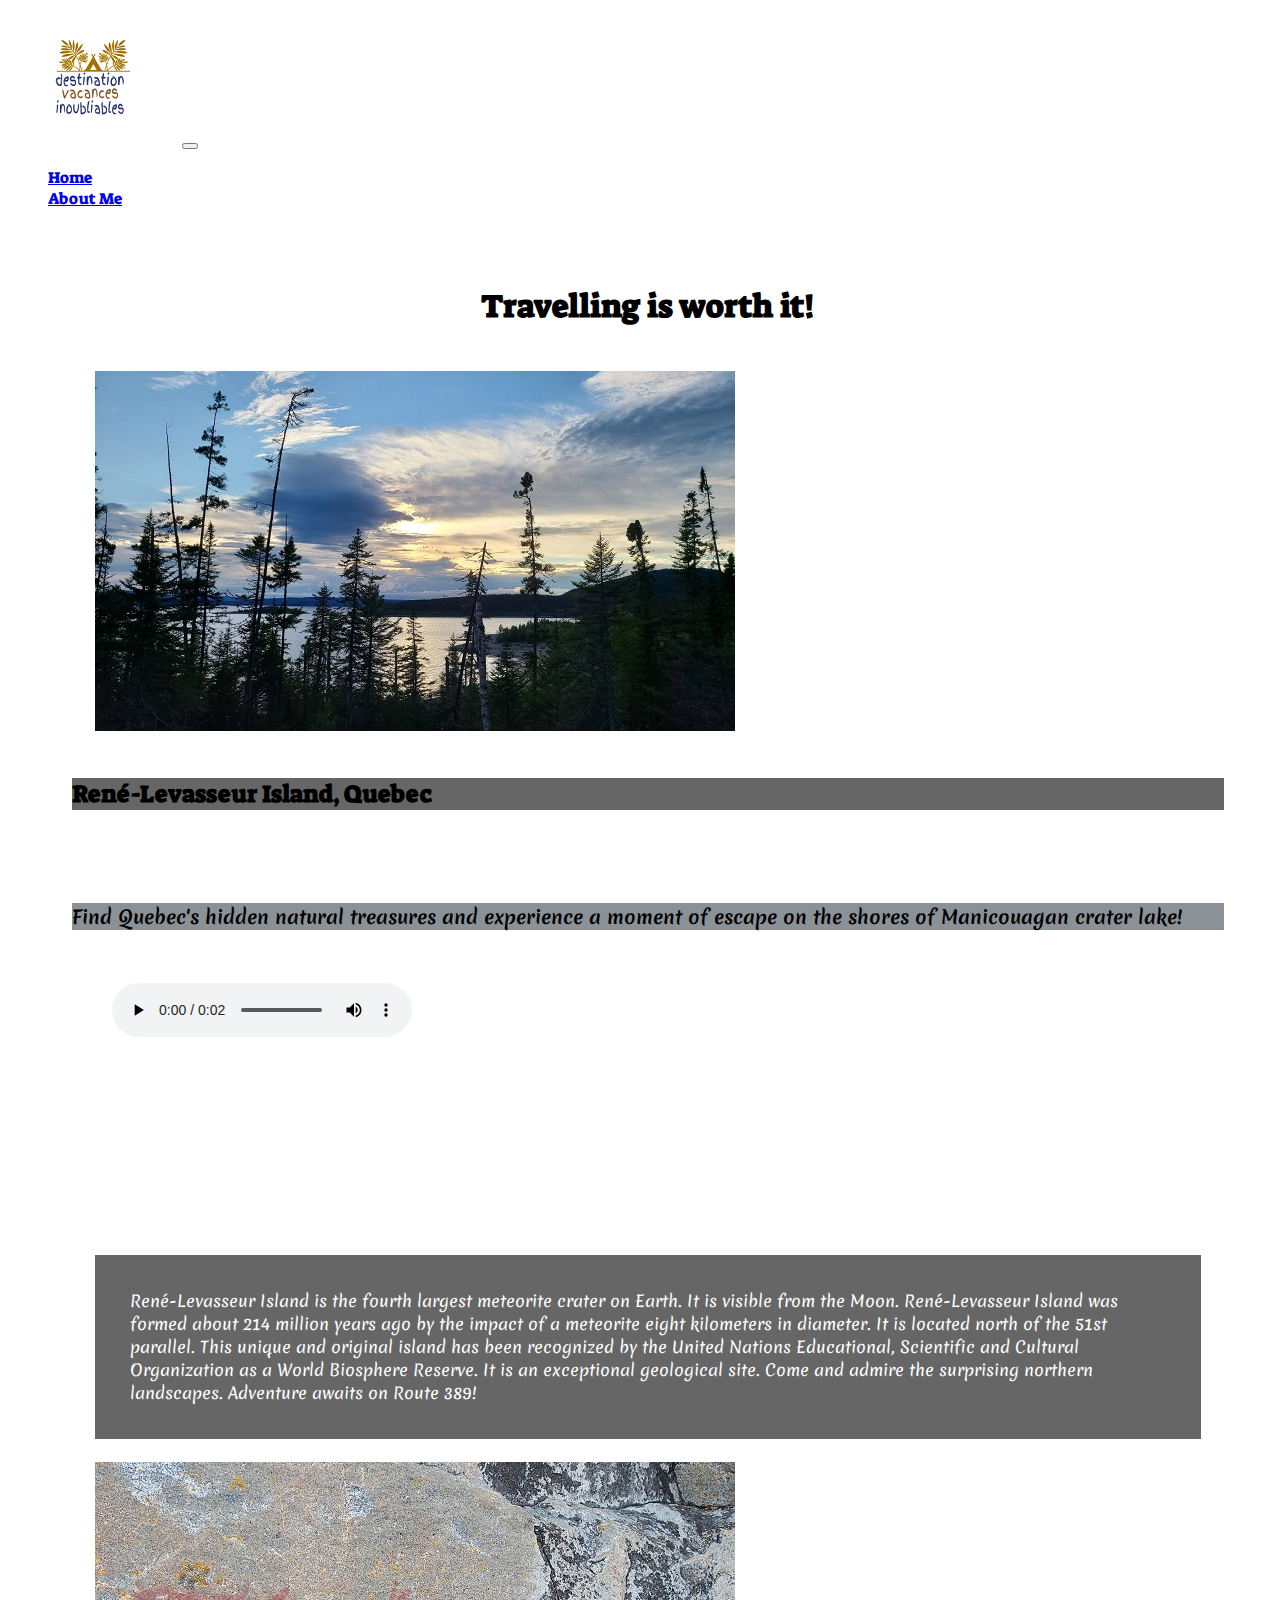
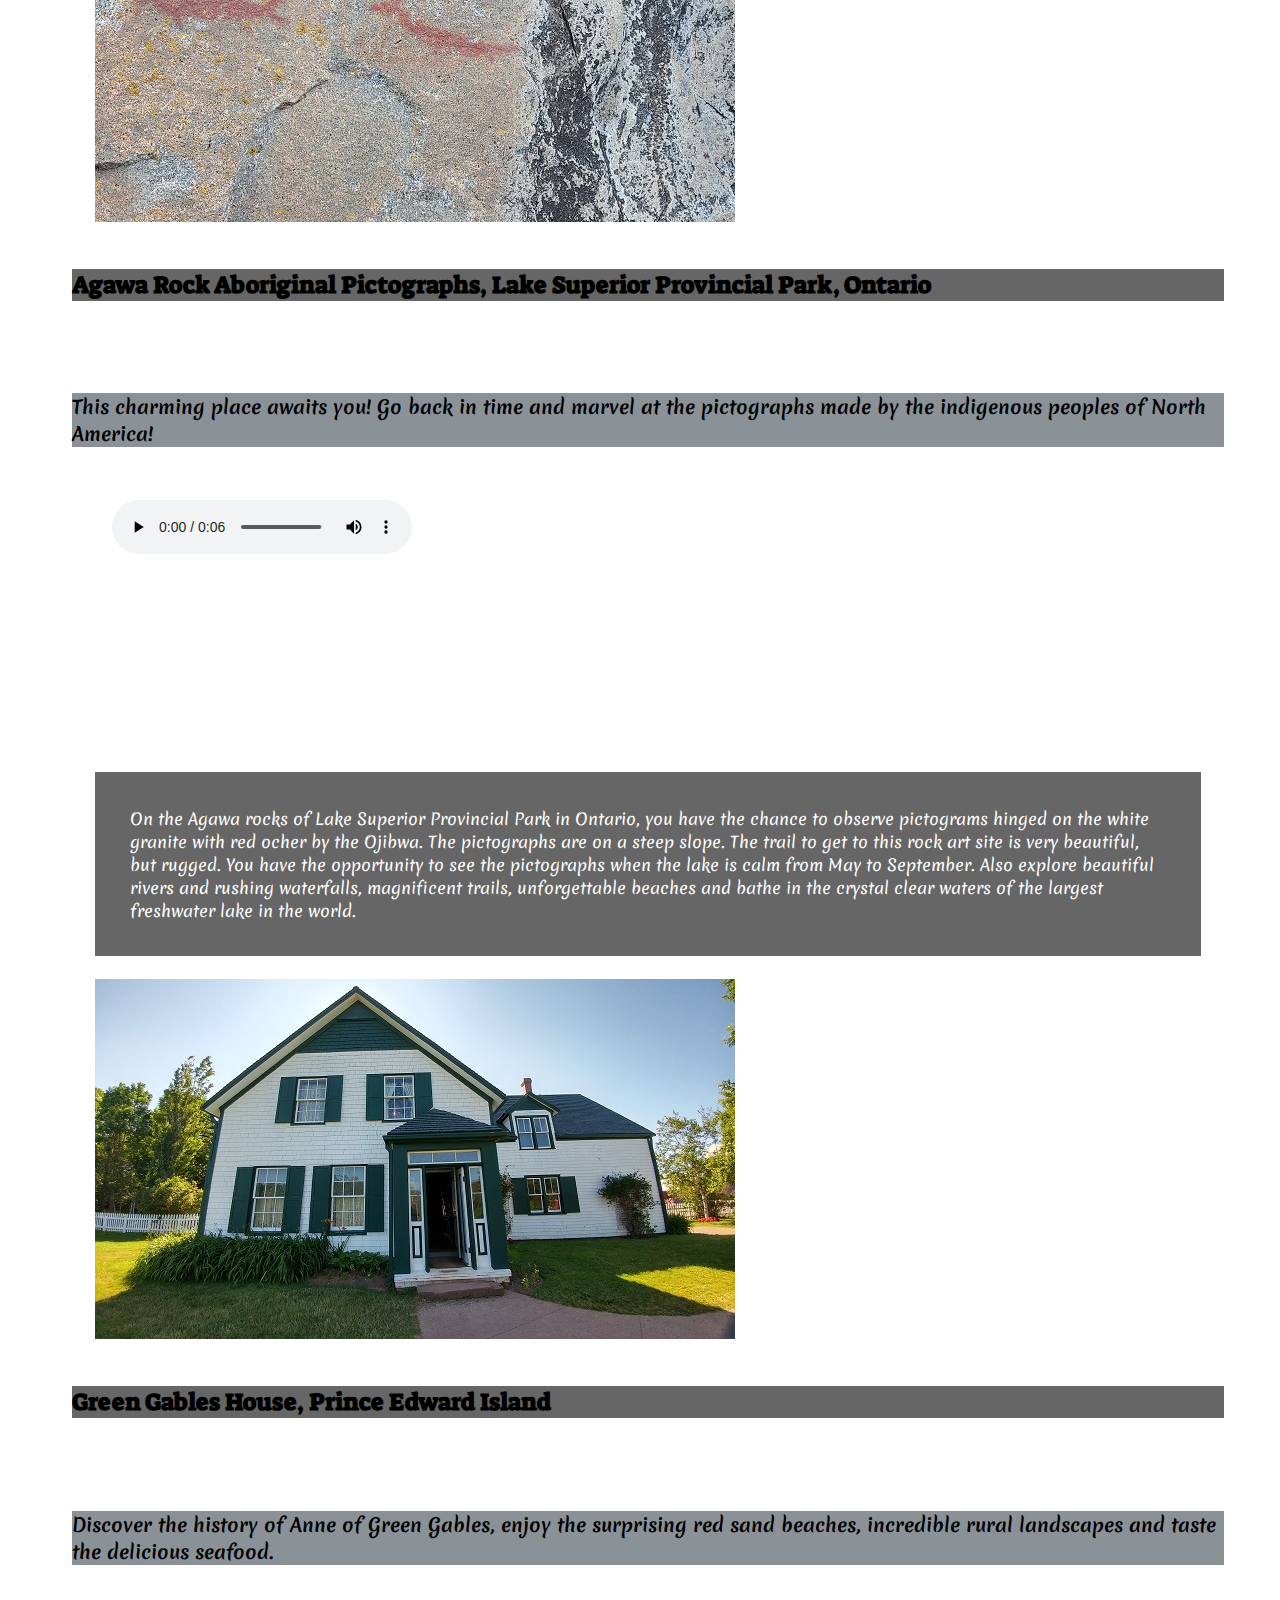
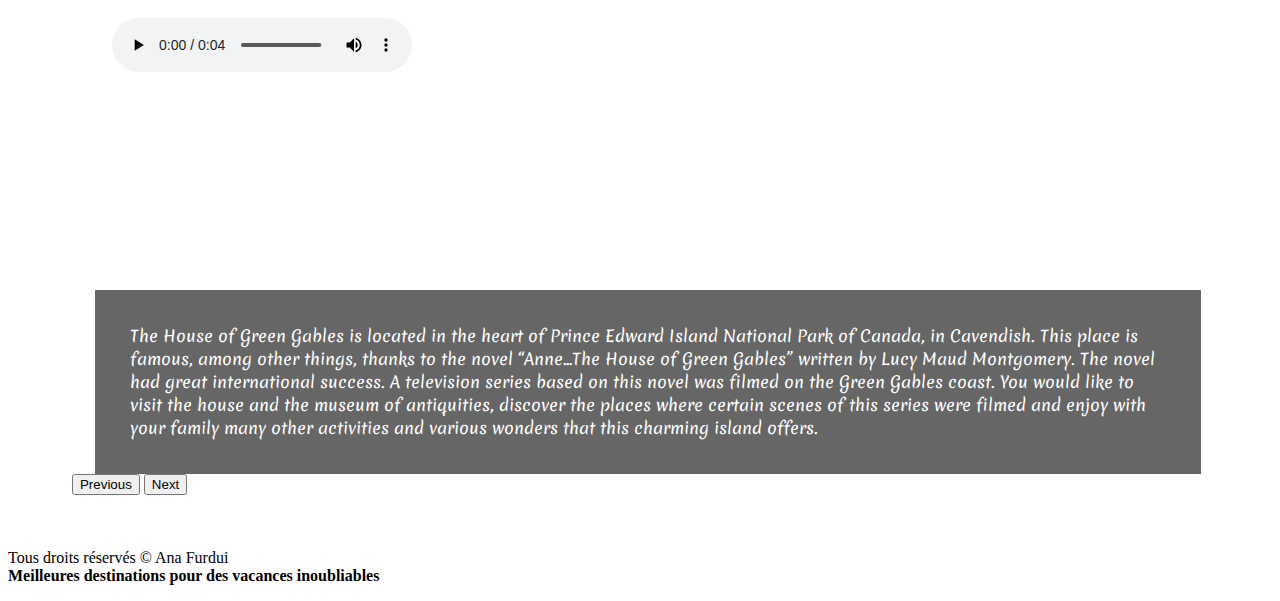
==== en/index.html @ caa62c54 "first commit" ====
<!DOCTYPE html>
<html lang="en">
<head>
    <meta charset="UTF-8">
    <meta http-equiv="X-UA-Compatible" content="IE=edge">
    <meta name="viewport" content="width=device-width, initial-scale=1.0">
    <title>Home</title>
    <link rel="icon" type="image/x-icon" href="../images/logo.png">
    <link rel="stylesheet" href="../css/styles.css">
    <link href="https://cdn.jsdelivr.net/npm/bootstrap@5.0.2/dist/css/bootstrap.min.css" rel="stylesheet" integrity="sha384-EVSTQN3/azprG1Anm3QDgpJLIm9Nao0Yz1ztcQTwFspd3yD65VohhpuuCOmLASjC" crossorigin="anonymous">
    <link rel="preconnect" href="https://fonts.googleapis.com">
    <link rel="preconnect" href="https://fonts.gstatic.com" crossorigin>
    <link href="https://fonts.googleapis.com/css2?family=Indie+Flower&family=Kalam:wght@300;400&family=Merienda&family=Satisfy&display=swap" rel="stylesheet">
    <link href="https://fonts.googleapis.com/css2?family=Suez+One&display=swap" rel="stylesheet">
</head>
<body>

    <nav class="navbar navbar-expand-lg navbar-light bg-light">
        <div class="container-fluid">
          <a class="navbar-brand" href="../index.html"><img src="../images/logo.png" alt="logo" /></a>
          <button class="navbar-toggler" type="button" data-bs-toggle="collapse" data-bs-target="#navbarSupportedContent" aria-controls="navbarSupportedContent" aria-expanded="false" aria-label="Toggle navigation">
            <span class="navbar-toggler-icon"></span>
          </button>
          <div class="collapse navbar-collapse" id="navbarSupportedContent">
            <ul class="navbar-nav me-auto mb-2 mb-lg-0">
              <li class="nav-item">
                <a class="nav-link active" aria-current="page" href="#">Home</a>
              </li>
              <li class="nav-item">
                <a class="nav-link active" aria-current="page" href="presentation.html">About Me</a>
              </li>
            </ul>

          </div>
        </div>
      </nav>


    <main id="meta-contenu">
        <div id="contenu">
        <section>
            <h1>Travelling is worth it!</h1>

            <div id="carouselExampleCaptions" class="carousel slide" data-bs-ride="carousel">
                <div class="carousel-inner">
                  <div class="carousel-item active">
                    <img src="../images/ile-levasseur.jpg" class="d-block w-100" alt="">
                    <div class="carousel-caption d-none d-md-block">
                        <h2 class="p-3"><span lang="fr">René-Levasseur</span> Island, Quebec</h2><br><br><br>
                        <h3 class="h4">Find Quebec's hidden natural treasures and experience a moment of escape on the shores of Manicouagan crater lake!</h3><br>                       
                      <figure>
                        <figcaption></figcaption>
                        <audio controls src="../audio/levasseur-island-en.mp3"></audio>
                    </figure><br><br><br><br><br><br><br><br><br><br><br>
                    </div>
                    <div class="row">
                        <div class="col-md-12">
                            <p class="ombre">René-Levasseur Island is the fourth largest meteorite crater on Earth. It is visible from the Moon. René-Levasseur Island was formed about 214 million years ago by the impact of a meteorite eight kilometers in diameter. It is located north of the 51st parallel. This unique and original island has been recognized by the United Nations Educational, Scientific and Cultural Organization as a World Biosphere Reserve. It is an exceptional geological site. Come and admire the surprising northern landscapes. Adventure awaits on Route 389!</p>
                        </div>
                    </div>
                  </div>
                  <div class="carousel-item">
                    <img src="../images/pictogrammes.jpg" class="d-block w-100" alt="">
                    <div class="carousel-caption d-none d-md-block">
                        <h2 class="p-3">Agawa Rock Aboriginal Pictographs, Lake Superior Provincial Park, Ontario</h2><br><br><br>
                        <h3 class="h4">This charming place awaits you! Go back in time and marvel at the pictographs made by the indigenous peoples of North America!</h3><br>
                        <figure>
                            <figcaption></figcaption>
                            <audio controls src="../audio/pictograms-en.mp3"></audio>
                        </figure><br><br><br><br><br><br><br><br><br><br><br>
                        </div>
                        <div class="row">
                            <div class="col-md-12">
                                <p class="ombre">On the Agawa rocks of Lake Superior Provincial Park in Ontario, you have the chance to observe pictograms hinged on the white granite with red ocher by the Ojibwa. The pictographs are on a steep slope. The trail to get to this rock art site is very beautiful, but rugged. You have the opportunity to see the pictographs when the lake is calm from May to September. Also explore beautiful rivers and rushing waterfalls, magnificent trails, unforgettable beaches and bathe in the crystal clear waters of the largest freshwater lake in the world.</p>                     
                        </div>
                    </div>
                  </div>
                  <div class="carousel-item">
                    <img src="../images/green-gables.jpg" class="d-block w-100" alt="">
                    <div class="carousel-caption d-none d-md-block">
                      <h2 class="p-3">Green Gables House, Prince Edward Island</h2><br><br><br>
                      <h3 class="h4">Discover the history of Anne of Green Gables, enjoy the surprising red sand beaches, incredible rural landscapes and taste the delicious seafood.</h3><br>
                      <figure>
                        <figcaption></figcaption>
                        <audio controls src="../audio/green-gables-en.mp3"></audio>
                    </figure><br><br><br><br><br><br><br><br><br><br><br>
                    </div>
                    <div class="row">
                        <div class="col-md-12">
                      <p class="ombre">The House of Green Gables is located in the heart of Prince Edward Island National Park of Canada, in Cavendish. This place is famous, among other things, thanks to the novel “Anne…The House of Green Gables” written by Lucy Maud Montgomery. The novel had great international success. A television series based on this novel was filmed on the Green Gables coast. You would like to visit the house and the museum of antiquities, discover the places where certain scenes of this series were filmed and enjoy with your family many other activities and various wonders that this charming island offers.</p>
                    </div>
                    </div>
                  </div>
                </div>
                <button class="carousel-control-prev" type="button" data-bs-target="#carouselExampleCaptions" data-bs-slide="prev">
                  <span class="carousel-control-prev-icon" aria-hidden="true"></span>
                  <span class="visually-hidden">Previous</span>
                </button>
                <button class="carousel-control-next" type="button" data-bs-target="#carouselExampleCaptions" data-bs-slide="next">
                  <span class="carousel-control-next-icon" aria-hidden="true"></span>
                  <span class="visually-hidden">Next</span>
                </button>
              </div> 
        </section>
        </div>
    </main>

    <footer class="text-center p-3">  
      <p>Tous droits réservés &copy; Ana Furdui<br/><strong>Meilleures destinations pour des vacances inoubliables</strong></p>
    </footer>

    <script src="https://cdn.jsdelivr.net/npm/bootstrap@5.0.2/dist/js/bootstrap.bundle.min.js" integrity="sha384-MrcW6ZMFYlzcLA8Nl+NtUVF0sA7MsXsP1UyJoMp4YLEuNSfAP+JcXn/tWtIaxVXM" crossorigin="anonymous"></script>

</body>
</html>
---- css/styles.css ----
@import url('https://fonts.googleapis.com/css2?family=Merienda&display=swap');
@import url('https://fonts.googleapis.com/css2?family=Suez+One&display=swap');

body.home{
    background-image: url('./../images/h.jpg');
    background-repeat: no-repeat cover;
}

body {
    width: 100%;
    min-height: 100%;
}

.navbar {
    font-family: 'Suez One', serif;
}

.black {
    opacity: 0.6;
    color: #000;
    font-family: 'Suez One', serif;
}

h1 {   
    font-family: 'Suez One', serif;
    text-align: center;    
}

h2 {
    font-family: 'Suez One', serif;
    background-color: rgba(0,0,0,0.6);
}

h3 {
    background-color: rgba(0,0,0,0.6);   
}

.h3 {
    font-family: 'Merienda', cursive; 
}

.h4 {
    font-family: 'Merienda', cursive;
    background-color: rgba(62, 74, 82, 0.6); 
    
}

.ombre {
    margin: 0% 2%;
    padding: 3%;
    background-color: rgba(0,0,0,0.6); 
    color: #fff;
    font-family: 'Merienda', cursive;    
}

#contenu, .apropos{
    margin: 0% 2%;
    padding: 3%;  
}

img {
    text-align: center;
    padding: 2%;
    position: inherit;
}

ul {
    list-style: none;
    list-style-type: none;
}

.bttm3 {
    position: relative;
}

/* On screens that are 992px or less, set the background color to blue */
@media screen and (max-width: 992px) {
    h1 {   
        text-align: center;
        font-size: 14px;    
    }
    
    h2, h3 {
        background-color: rgba(0,0,0,0.6);
        font-size: 14px;    
    }
    
    .h4 {
        font-family: 'Merienda', cursive;
        background-color: rgba(62, 74, 82, 0.6); 
        font-size: 12px; 
    }
    
    .ombre {
        margin: 0% 1%;
        padding: 3%;
        background-color: rgba(0,0,0,0.6); 
        color: #fff;
        font-size: 16px;
        font-family: 'Merienda', cursive;    
    }
  }
  
  /* On screens that are 600px or less, set the background color to olive */
  @media screen and (max-width: 600px) {
    h1 {   
        text-align: center;
        font-size: 14px;    
    }
    
    h2, h3 {
        background-color: rgba(0,0,0,0.6);
        font-size: 14px;    
    }
    
    .h4 {
        font-family: 'Merienda', cursive;
        background-color: rgba(62, 74, 82, 0.6); 
        font-size: 12px; 
    }
    
    .ombre {
        margin: 0% 1%;
        padding: 3%;
        background-color: rgba(0,0,0,0.6); 
        color: #fff;
        font-size: 16px;
        font-family: 'Merienda', cursive;    
    }
  }
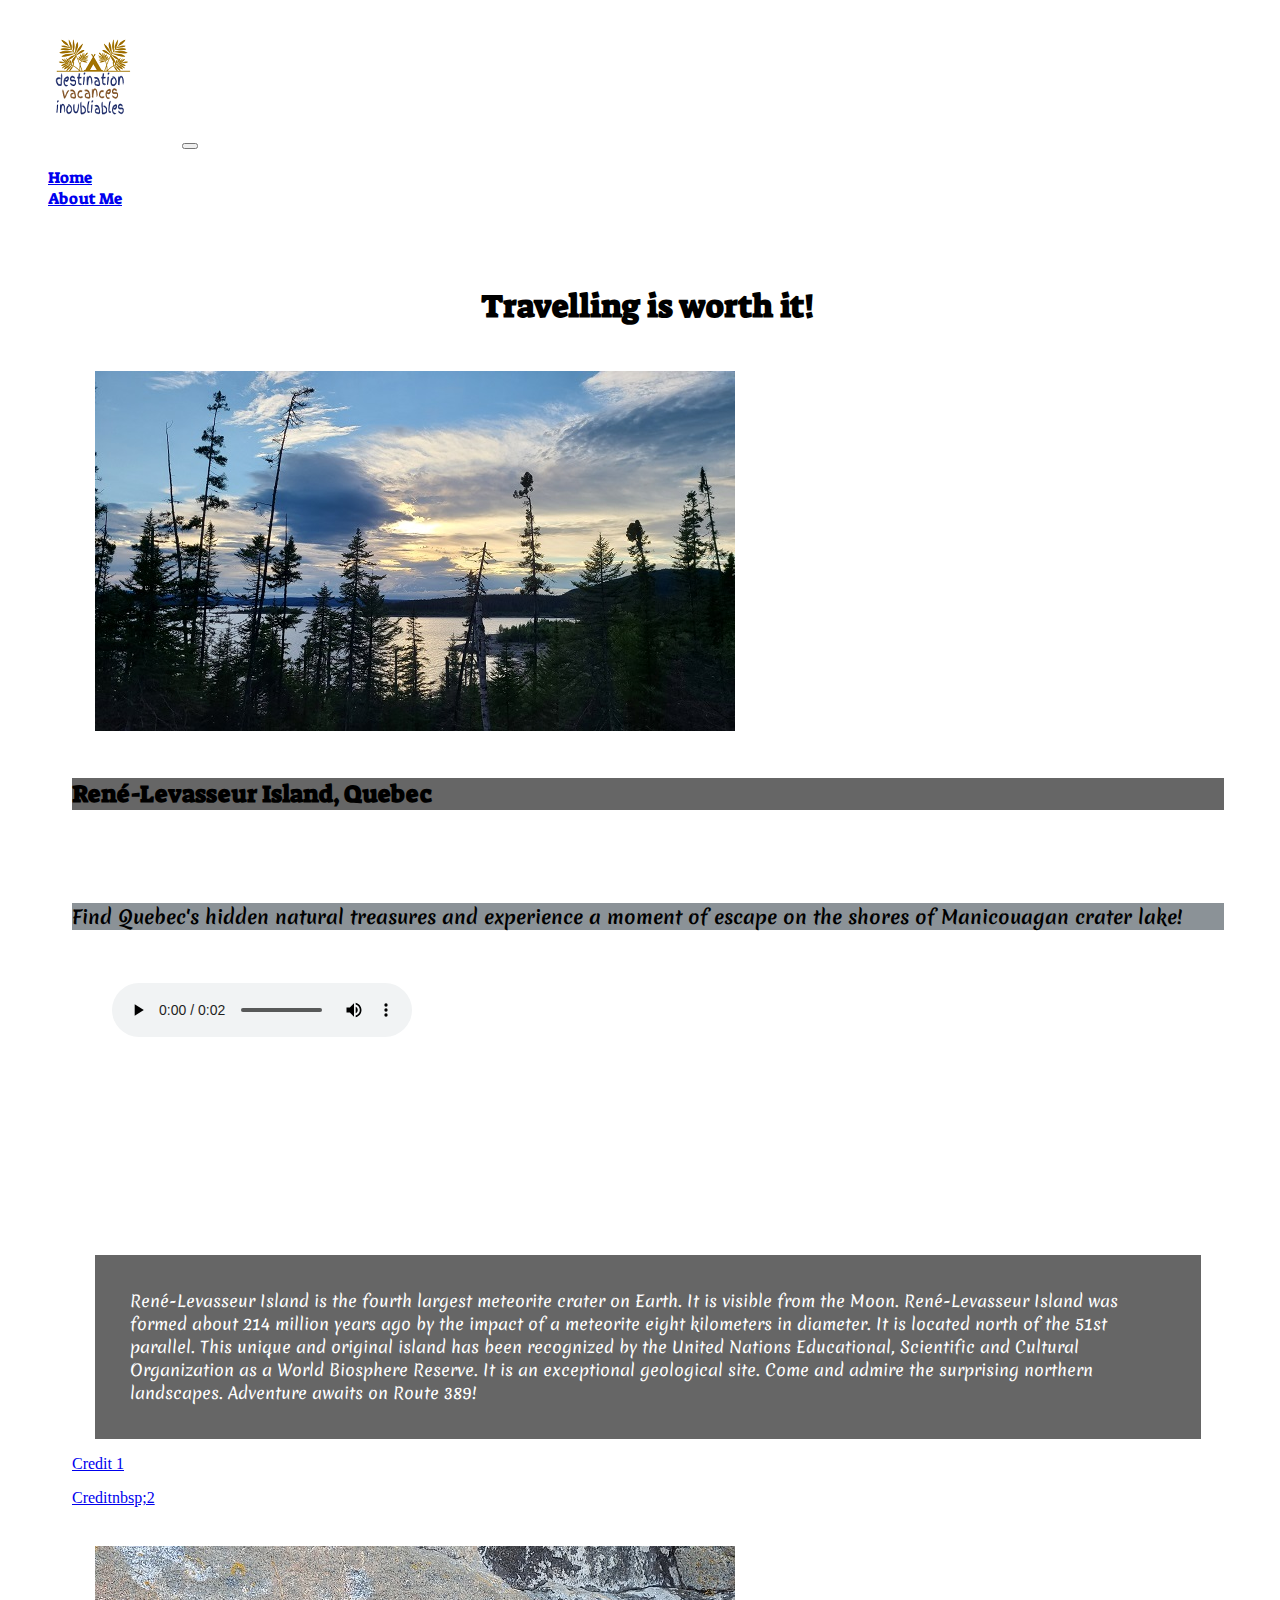
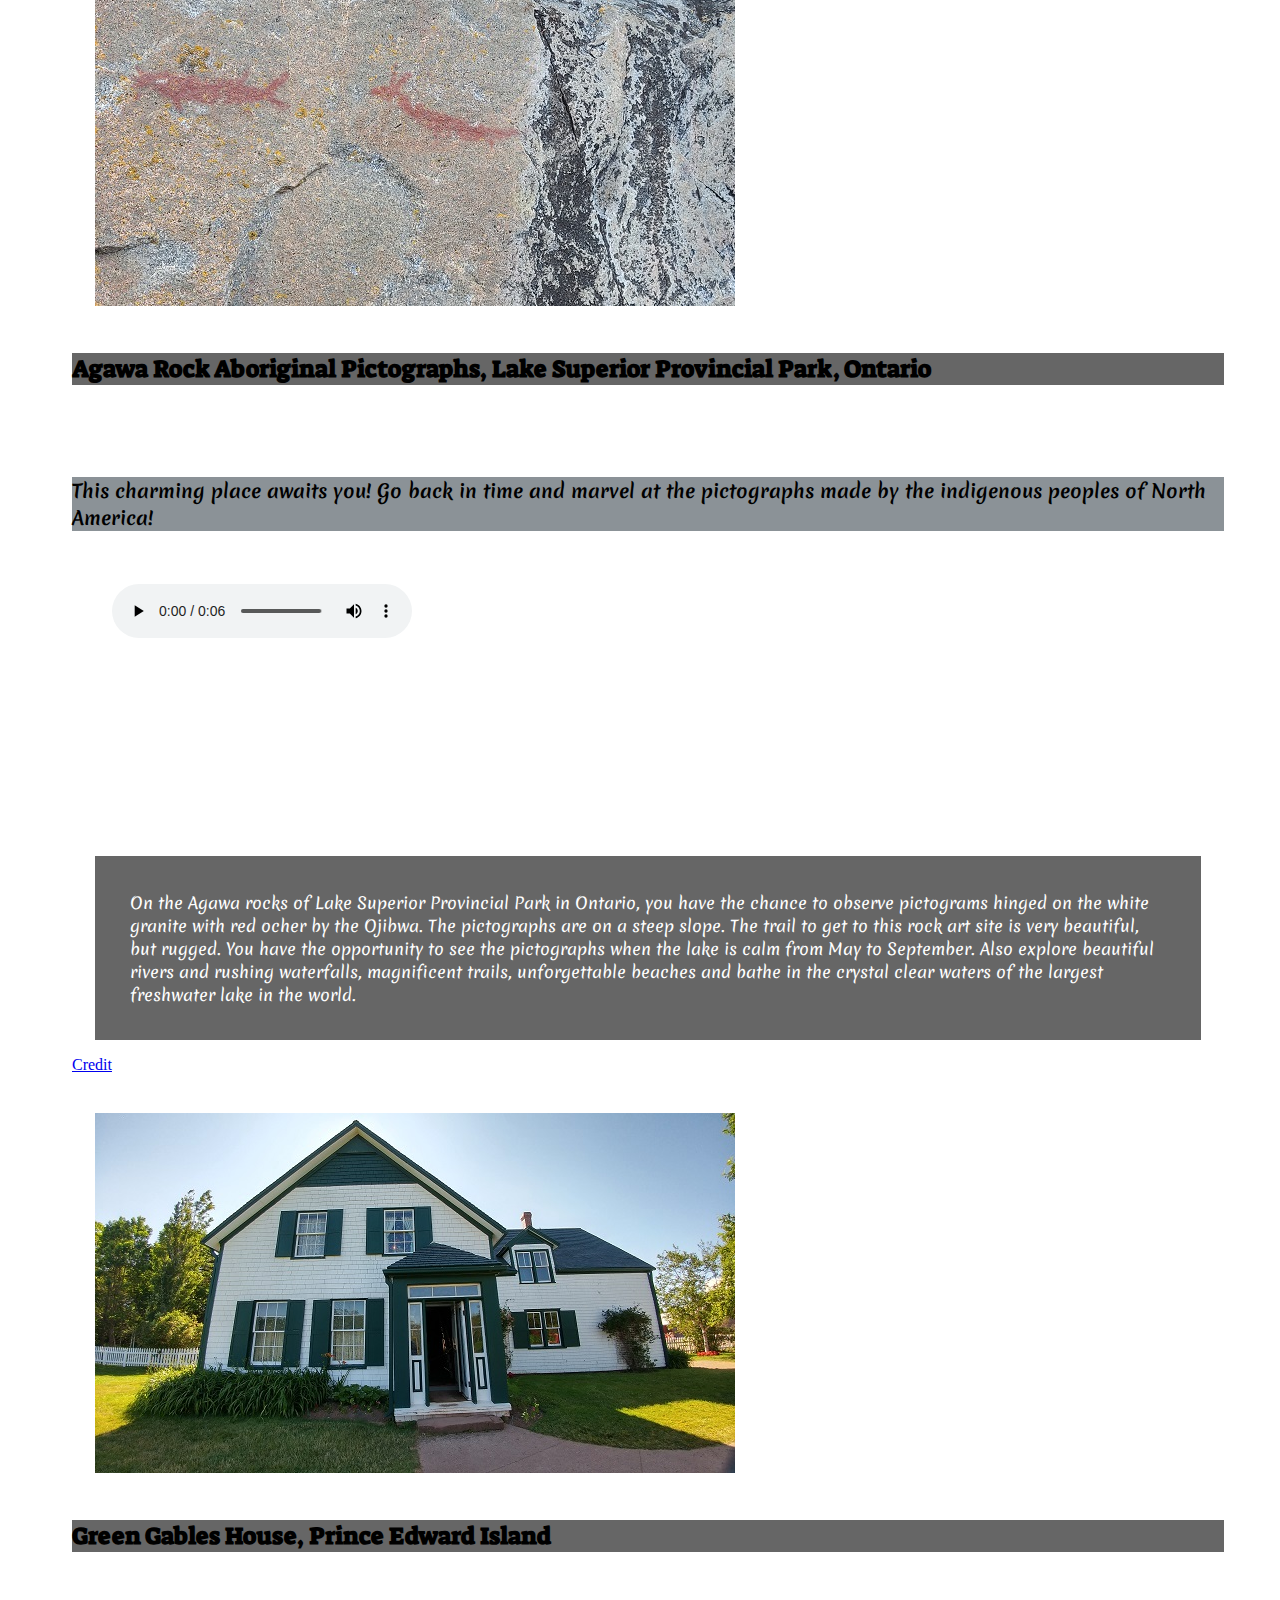
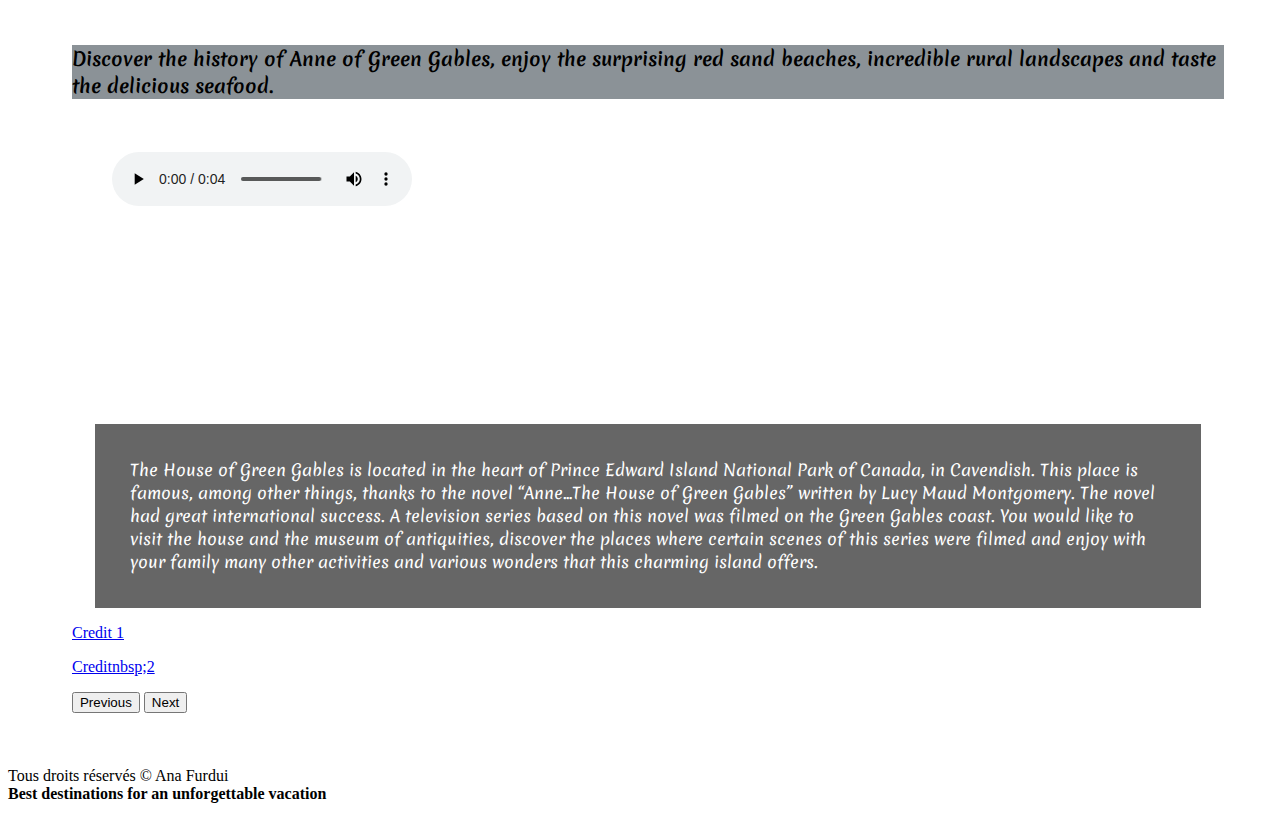
==== commit b74a0b4b: "Update index.html" ====
--- a/en/index.html
+++ b/en/index.html
@@ -56,7 +56,9 @@
                     <div class="row">
                         <div class="col-md-12">
                             <p class="ombre">René-Levasseur Island is the fourth largest meteorite crater on Earth. It is visible from the Moon. René-Levasseur Island was formed about 214 million years ago by the impact of a meteorite eight kilometers in diameter. It is located north of the 51st parallel. This unique and original island has been recognized by the United Nations Educational, Scientific and Cultural Organization as a World Biosphere Reserve. It is an exceptional geological site. Come and admire the surprising northern landscapes. Adventure awaits on Route 389!</p>
-                        </div>
+                            <p><a href="https://www.stationuapishka.com/home" target="_blank" rel="external">Credit&nbsp;1</a></p>
+                            <p><a href="https://en.wikipedia.org/wiki/Ren%C3%A9-Levasseur_Island" target="_blank" rel="external">Creditnbsp;2</a></p>
+                       </div>
                     </div>
                   </div>
                   <div class="carousel-item">
@@ -72,7 +74,8 @@
                         <div class="row">
                             <div class="col-md-12">
                                 <p class="ombre">On the Agawa rocks of Lake Superior Provincial Park in Ontario, you have the chance to observe pictograms hinged on the white granite with red ocher by the Ojibwa. The pictographs are on a steep slope. The trail to get to this rock art site is very beautiful, but rugged. You have the opportunity to see the pictographs when the lake is calm from May to September. Also explore beautiful rivers and rushing waterfalls, magnificent trails, unforgettable beaches and bathe in the crystal clear waters of the largest freshwater lake in the world.</p>                     
-                        </div>
+                                <p><a href="https://www.ontarioparks.com/park/lakesuperior/activities" target="_blank" rel="external">Credit</a></p>
+                            </div>
                     </div>
                   </div>
                   <div class="carousel-item">
@@ -87,8 +90,10 @@
                     </div>
                     <div class="row">
                         <div class="col-md-12">
-                      <p class="ombre">The House of Green Gables is located in the heart of Prince Edward Island National Park of Canada, in Cavendish. This place is famous, among other things, thanks to the novel “Anne…The House of Green Gables” written by Lucy Maud Montgomery. The novel had great international success. A television series based on this novel was filmed on the Green Gables coast. You would like to visit the house and the museum of antiquities, discover the places where certain scenes of this series were filmed and enjoy with your family many other activities and various wonders that this charming island offers.</p>
-                    </div>
+                            <p class="ombre">The House of Green Gables is located in the heart of Prince Edward Island National Park of Canada, in Cavendish. This place is famous, among other things, thanks to the novel “Anne…The House of Green Gables” written by Lucy Maud Montgomery. The novel had great international success. A television series based on this novel was filmed on the Green Gables coast. You would like to visit the house and the museum of antiquities, discover the places where certain scenes of this series were filmed and enjoy with your family many other activities and various wonders that this charming island offers.</p>
+                            <p><a href="https://travel.destinationcanada.com/places-to-go/prince-edward-island" target="_blank" rel="external">Credit&nbsp;1</a></p>
+                            <p><a href="https://en.wikipedia.org/wiki/Anne_of_Green_Gables" target="_blank" rel="external">Creditnbsp;2</a></p>
+                        </div>
                     </div>
                   </div>
                 </div>
@@ -106,10 +111,10 @@
     </main>
 
     <footer class="text-center p-3">  
-      <p>Tous droits réservés &copy; Ana Furdui<br/><strong>Meilleures destinations pour des vacances inoubliables</strong></p>
+      <p>Tous droits réservés &copy; Ana Furdui<br/><strong>Best destinations for an unforgettable vacation</strong></p>
     </footer>
 
     <script src="https://cdn.jsdelivr.net/npm/bootstrap@5.0.2/dist/js/bootstrap.bundle.min.js" integrity="sha384-MrcW6ZMFYlzcLA8Nl+NtUVF0sA7MsXsP1UyJoMp4YLEuNSfAP+JcXn/tWtIaxVXM" crossorigin="anonymous"></script>
 
 </body>
-</html>+</html>
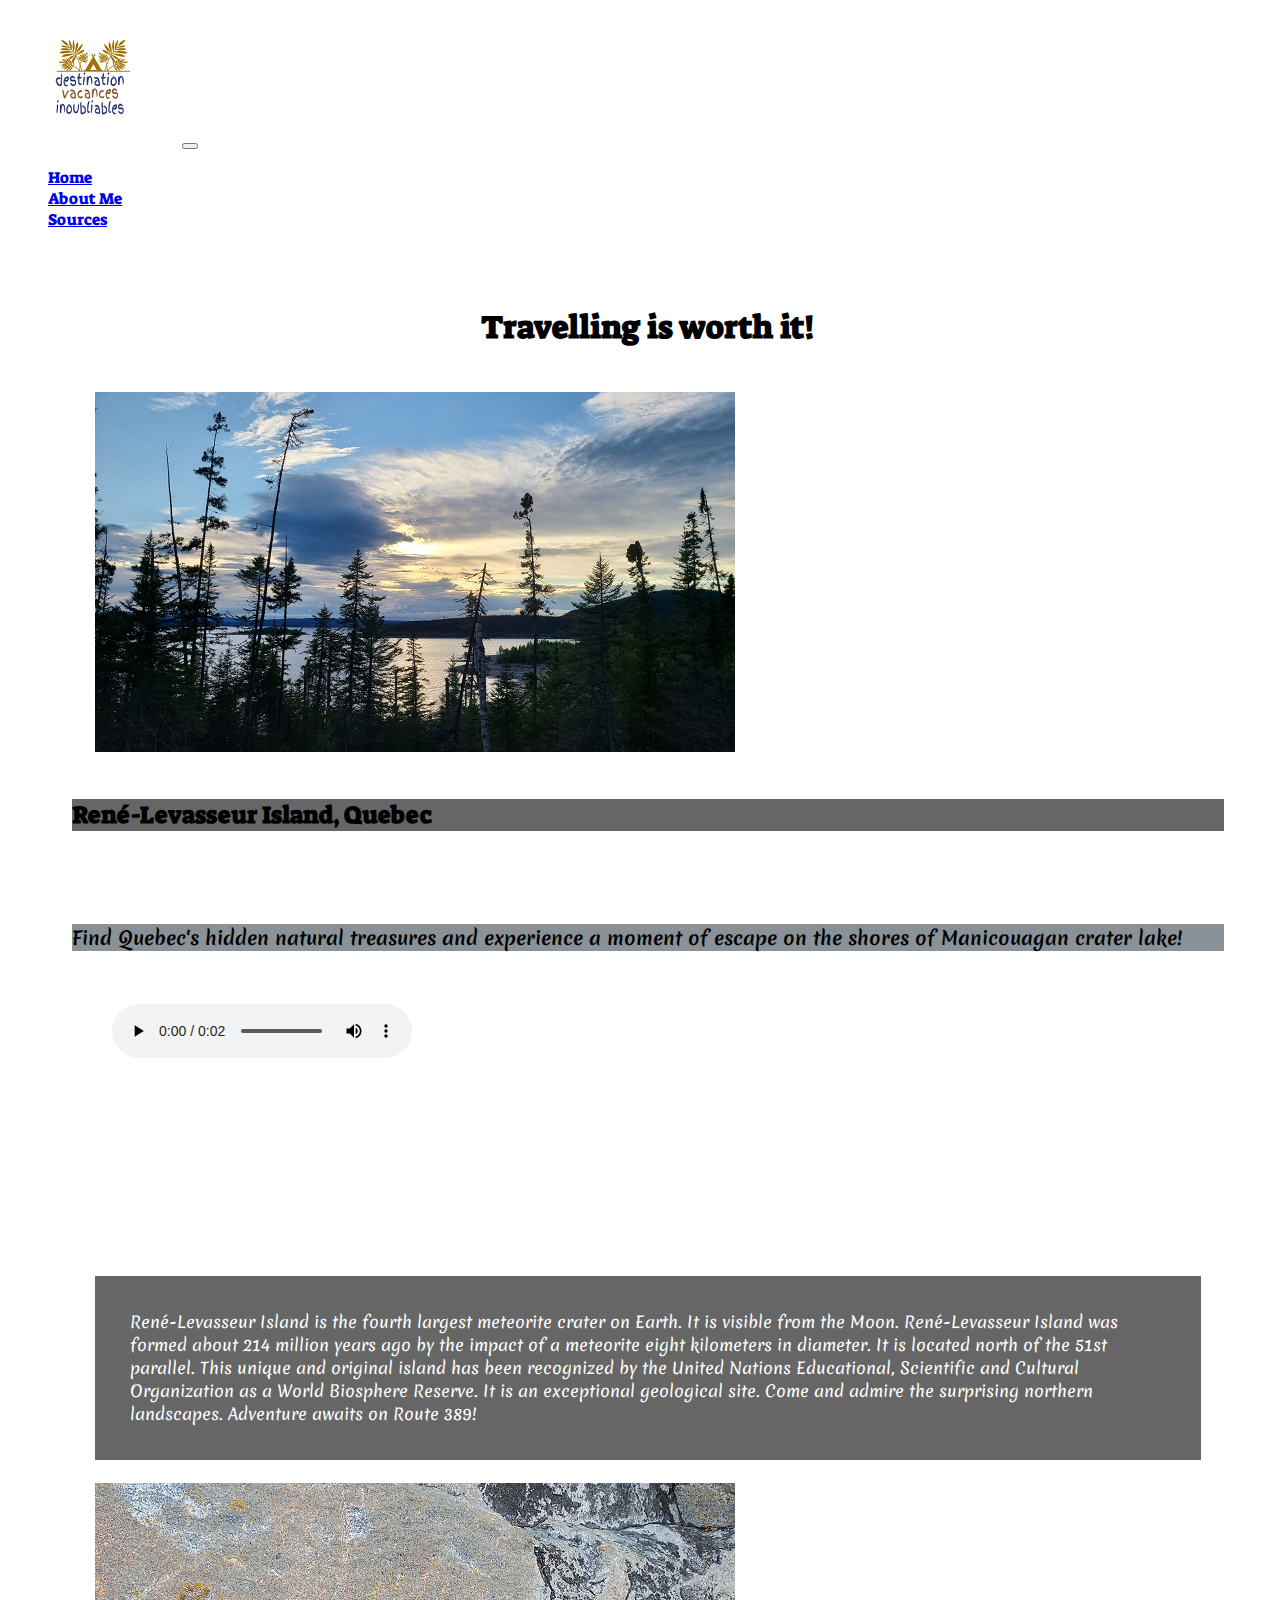
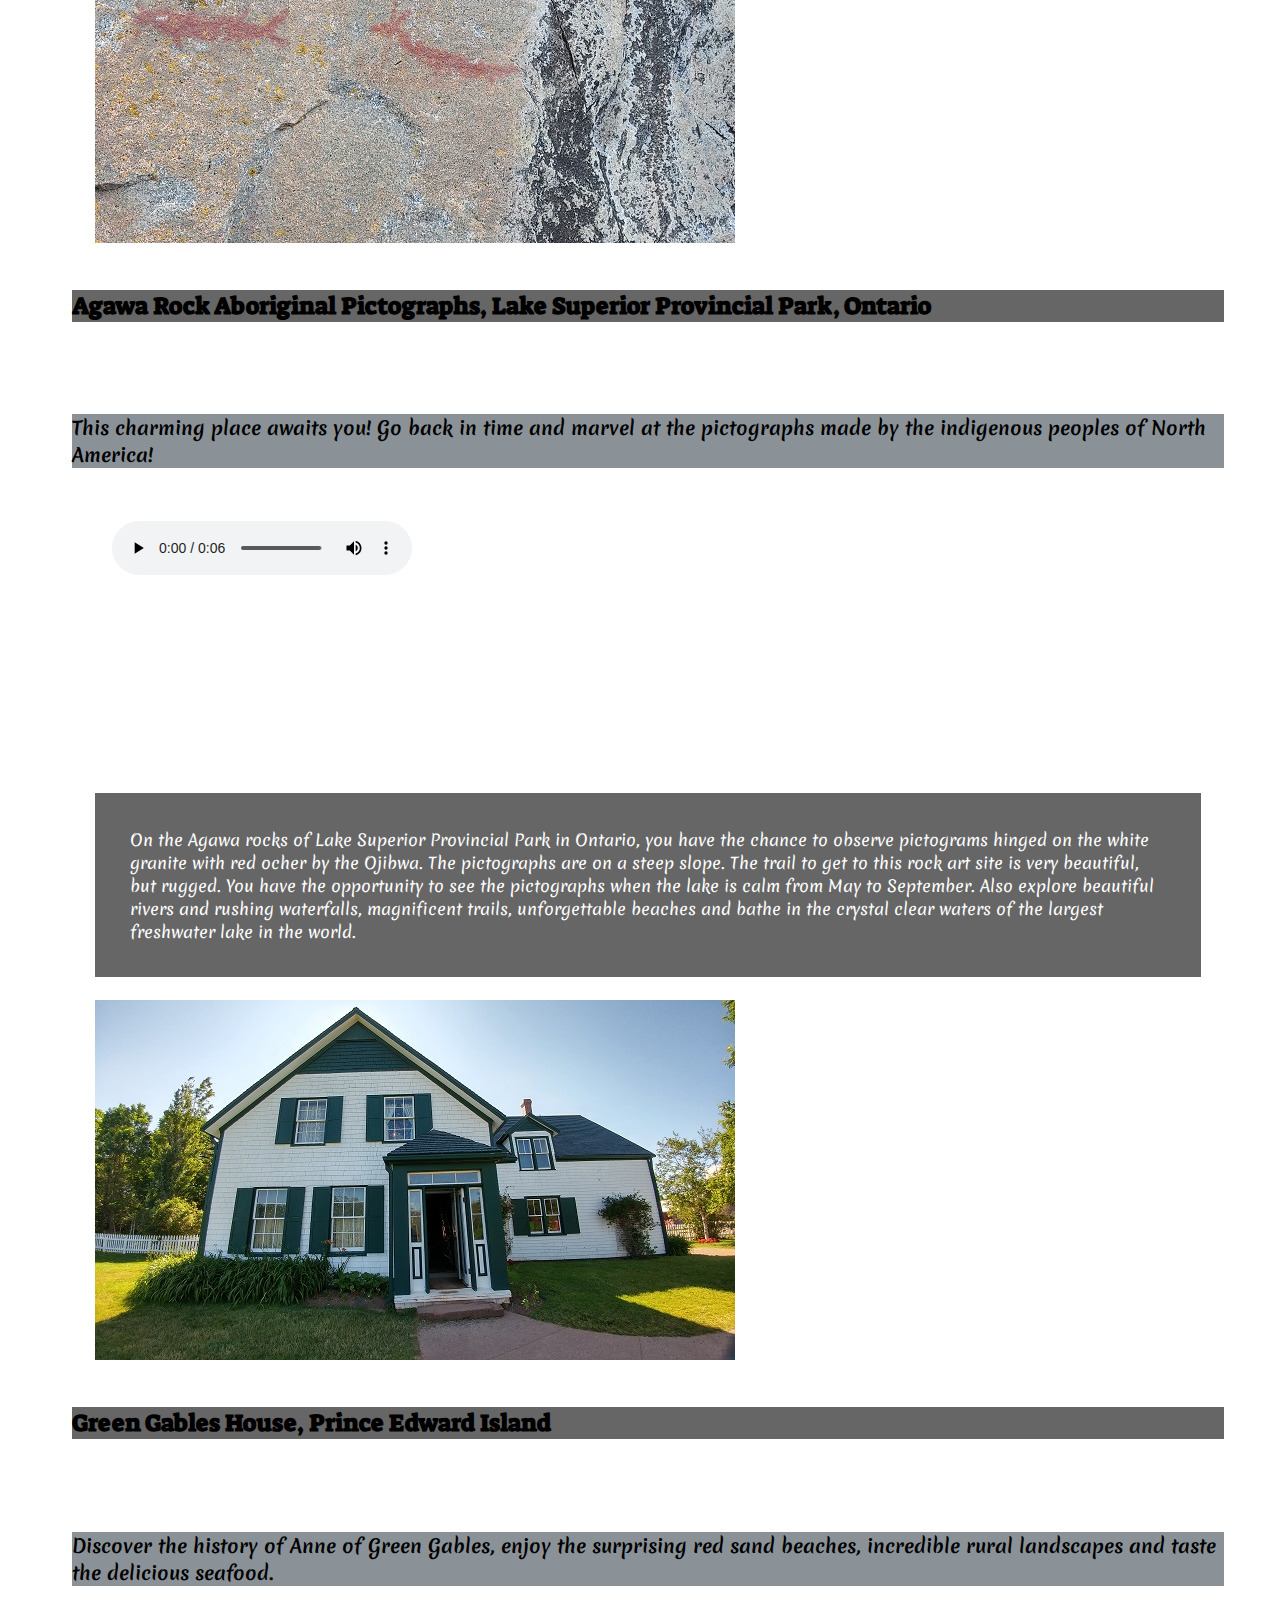
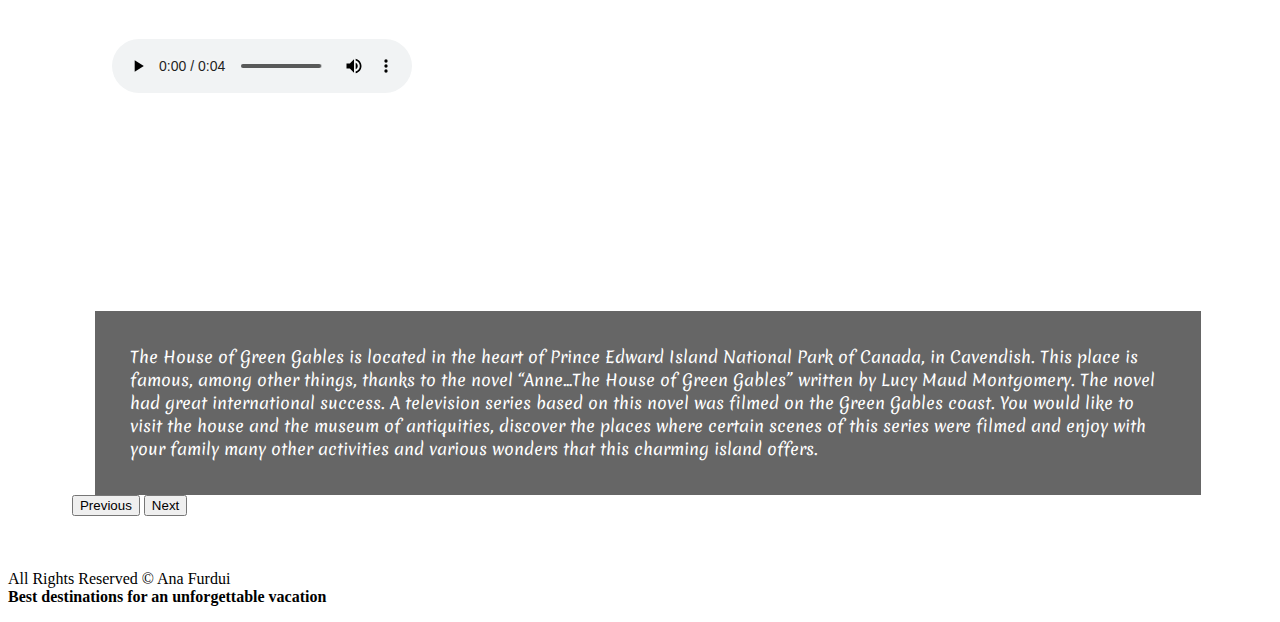
==== commit a7b9e2bf: "Update index.html" ====
--- a/en/index.html
+++ b/en/index.html
@@ -27,7 +27,10 @@
                 <a class="nav-link active" aria-current="page" href="#">Home</a>
               </li>
               <li class="nav-item">
-                <a class="nav-link active" aria-current="page" href="presentation.html">About Me</a>
+                <a class="nav-link " aria-current="page" href="presentation.html">About Me</a>
+              </li>
+              <li class="nav-item">
+                <a class="nav-link" aria-current="page" href="resources.html">Sources</a>
               </li>
             </ul>
 
@@ -56,9 +59,7 @@
                     <div class="row">
                         <div class="col-md-12">
                             <p class="ombre">René-Levasseur Island is the fourth largest meteorite crater on Earth. It is visible from the Moon. René-Levasseur Island was formed about 214 million years ago by the impact of a meteorite eight kilometers in diameter. It is located north of the 51st parallel. This unique and original island has been recognized by the United Nations Educational, Scientific and Cultural Organization as a World Biosphere Reserve. It is an exceptional geological site. Come and admire the surprising northern landscapes. Adventure awaits on Route 389!</p>
-                            <p><a href="https://www.stationuapishka.com/home" target="_blank" rel="external">Credit&nbsp;1</a></p>
-                            <p><a href="https://en.wikipedia.org/wiki/Ren%C3%A9-Levasseur_Island" target="_blank" rel="external">Creditnbsp;2</a></p>
-                       </div>
+                        </div>
                     </div>
                   </div>
                   <div class="carousel-item">
@@ -74,7 +75,6 @@
                         <div class="row">
                             <div class="col-md-12">
                                 <p class="ombre">On the Agawa rocks of Lake Superior Provincial Park in Ontario, you have the chance to observe pictograms hinged on the white granite with red ocher by the Ojibwa. The pictographs are on a steep slope. The trail to get to this rock art site is very beautiful, but rugged. You have the opportunity to see the pictographs when the lake is calm from May to September. Also explore beautiful rivers and rushing waterfalls, magnificent trails, unforgettable beaches and bathe in the crystal clear waters of the largest freshwater lake in the world.</p>                     
-                                <p><a href="https://www.ontarioparks.com/park/lakesuperior/activities" target="_blank" rel="external">Credit</a></p>
                             </div>
                     </div>
                   </div>
@@ -90,10 +90,7 @@
                     </div>
                     <div class="row">
                         <div class="col-md-12">
-                            <p class="ombre">The House of Green Gables is located in the heart of Prince Edward Island National Park of Canada, in Cavendish. This place is famous, among other things, thanks to the novel “Anne…The House of Green Gables” written by Lucy Maud Montgomery. The novel had great international success. A television series based on this novel was filmed on the Green Gables coast. You would like to visit the house and the museum of antiquities, discover the places where certain scenes of this series were filmed and enjoy with your family many other activities and various wonders that this charming island offers.</p>
-                            <p><a href="https://travel.destinationcanada.com/places-to-go/prince-edward-island" target="_blank" rel="external">Credit&nbsp;1</a></p>
-                            <p><a href="https://en.wikipedia.org/wiki/Anne_of_Green_Gables" target="_blank" rel="external">Creditnbsp;2</a></p>
-                        </div>
+                            <p class="ombre">The House of Green Gables is located in the heart of Prince Edward Island National Park of Canada, in Cavendish. This place is famous, among other things, thanks to the novel “Anne…The House of Green Gables” written by Lucy Maud Montgomery. The novel had great international success. A television series based on this novel was filmed on the Green Gables coast. You would like to visit the house and the museum of antiquities, discover the places where certain scenes of this series were filmed and enjoy with your family many other activities and various wonders that this charming island offers.</p>                        </div>
                     </div>
                   </div>
                 </div>
@@ -111,7 +108,7 @@
     </main>
 
     <footer class="text-center p-3">  
-      <p>Tous droits réservés &copy; Ana Furdui<br/><strong>Best destinations for an unforgettable vacation</strong></p>
+      <p>All Rights Reserved &copy; Ana Furdui<br/><strong>Best destinations for an unforgettable vacation</strong></p>
     </footer>
 
     <script src="https://cdn.jsdelivr.net/npm/bootstrap@5.0.2/dist/js/bootstrap.bundle.min.js" integrity="sha384-MrcW6ZMFYlzcLA8Nl+NtUVF0sA7MsXsP1UyJoMp4YLEuNSfAP+JcXn/tWtIaxVXM" crossorigin="anonymous"></script>
